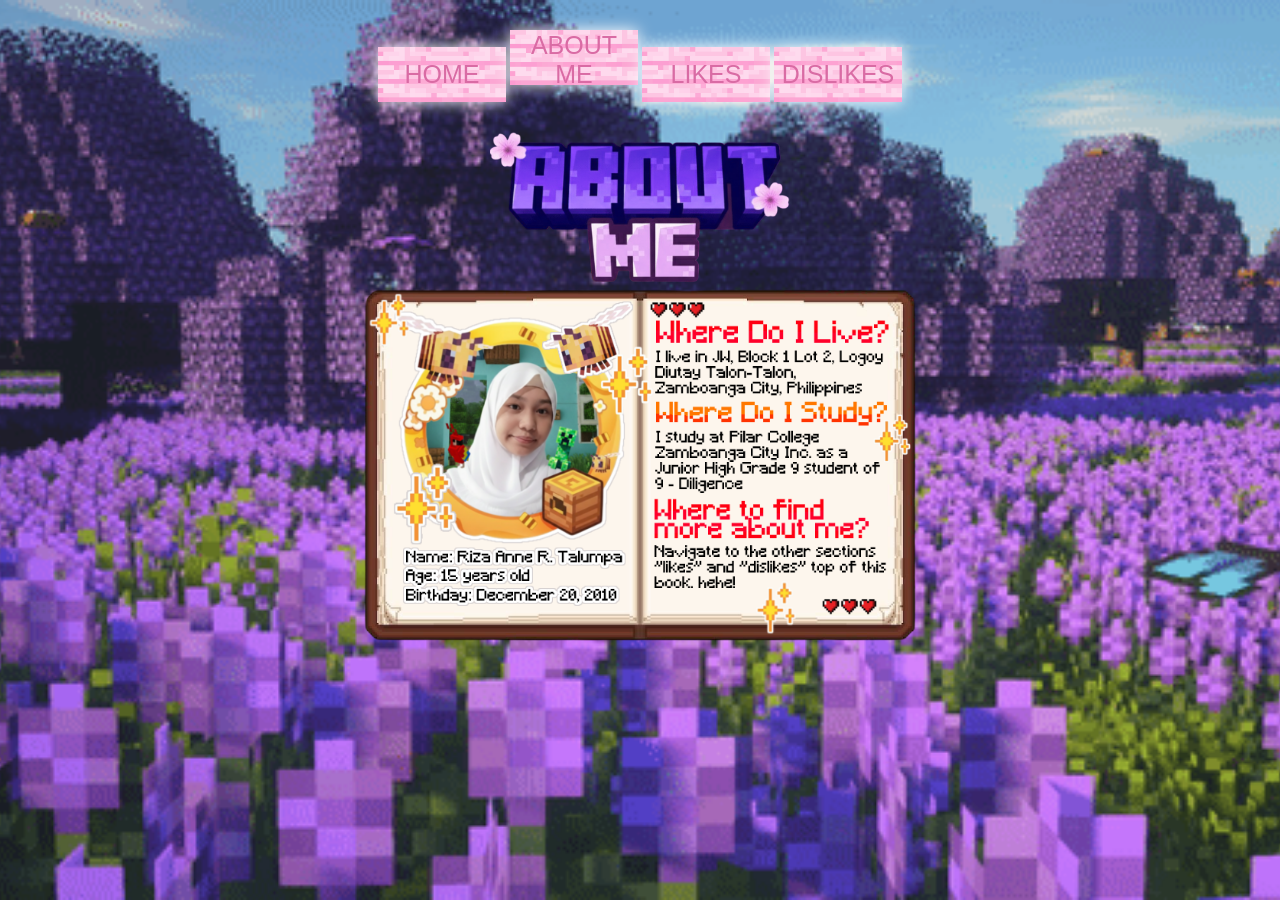
==== about.html @ c73099f6 "Add files via upload" ====
<!DOCTYPE html>
<html>

<head>
    <title>Panoramic Background</title>
    <link href="https://fonts.cdnfonts.com/css/minecraft-4" rel="stylesheet">
    <link rel="stylesheet" href="about.css">
    <button id="close-CSS"><a href="index.html">HOME</a></button>
    <button id="close-CSS"><a href="about.html">ABOUT ME</a></button>
    <button id="close-CSS"><a href="likes.html">LIKES</a></button>
    <button id="close-CSS"><a href="dislikes.html">DISLIKES</a></button>
</head>

<body>
    <div class="image-container">
        <img src="aboutme.png" alt="about me Image">
    </div>
    <div class="banner-card"><img src="myinfo.png" width="552" height="352px"></img></div>
    </div>
</body>

</html>
---- about.css ----
body,
html {
    height: 100%;
    margin: 0;
    overflow: none;
}

body {

    background-image: url("about-bg.gif");


    background-position: center;


    background-repeat: no-repeat;


    background-size: cover;
}

body {
    margin: 0;
    padding: 0;
}

.image-container {
    text-align: center;
    /* Center horizontally */
    margin-top: 0;
    /* Stick to top */
}

.image-container img {
    width: 300px;
    display: inline-block;
}

body {
    background-image: url('about-bg.gif');
    background-repeat: no-repeat;
    font-family: Minecrafter;
    color: black;
    text-align: center;
    background-color;
    red;
}

#close-CSS {
    background-image: url('pink.png');
    background-size: 128px 55px;
    height: 55px;
    width: 128px;
    font-family: 'Minecraft', sans-serif;
    font-size: 25px;
    margin-bottom: 30px;
    margin-top: 30px;
    border: black;
    filter: drop-shadow(0px 0px 8px white);
}

a {
    text-decoration: none;
    color: #d96ba4;

}
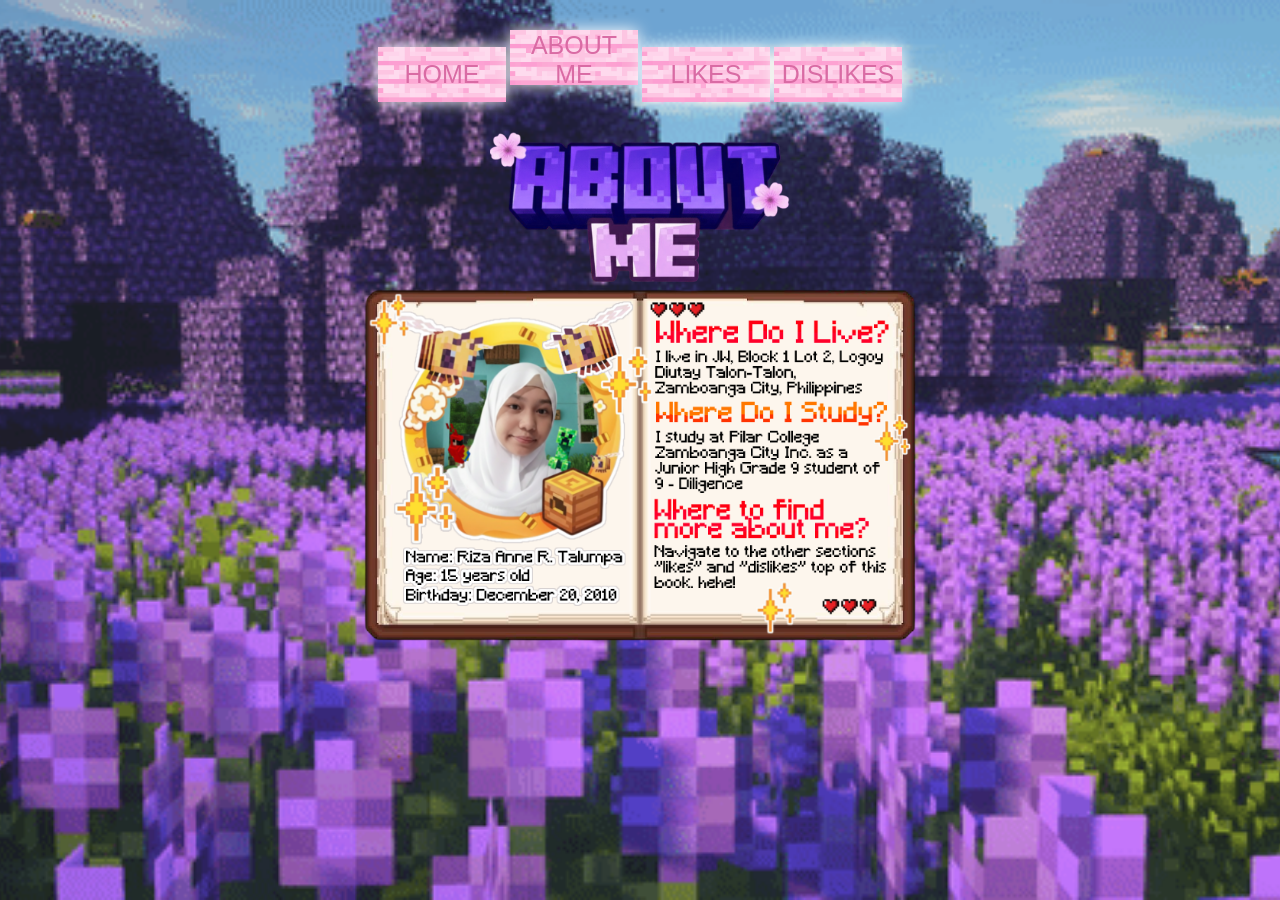
==== commit e2faa1aa: "Change title from 'Panoramic Background' to 'PORTFOLIO'" ====
--- a/about.html
+++ b/about.html
@@ -2,7 +2,7 @@
 <html>
 
 <head>
-    <title>Panoramic Background</title>
+    <title>PORTFOLIO</title>
     <link href="https://fonts.cdnfonts.com/css/minecraft-4" rel="stylesheet">
     <link rel="stylesheet" href="about.css">
     <button id="close-CSS"><a href="index.html">HOME</a></button>
@@ -19,4 +19,5 @@
     </div>
 </body>
 
-</html>+
+</html>
